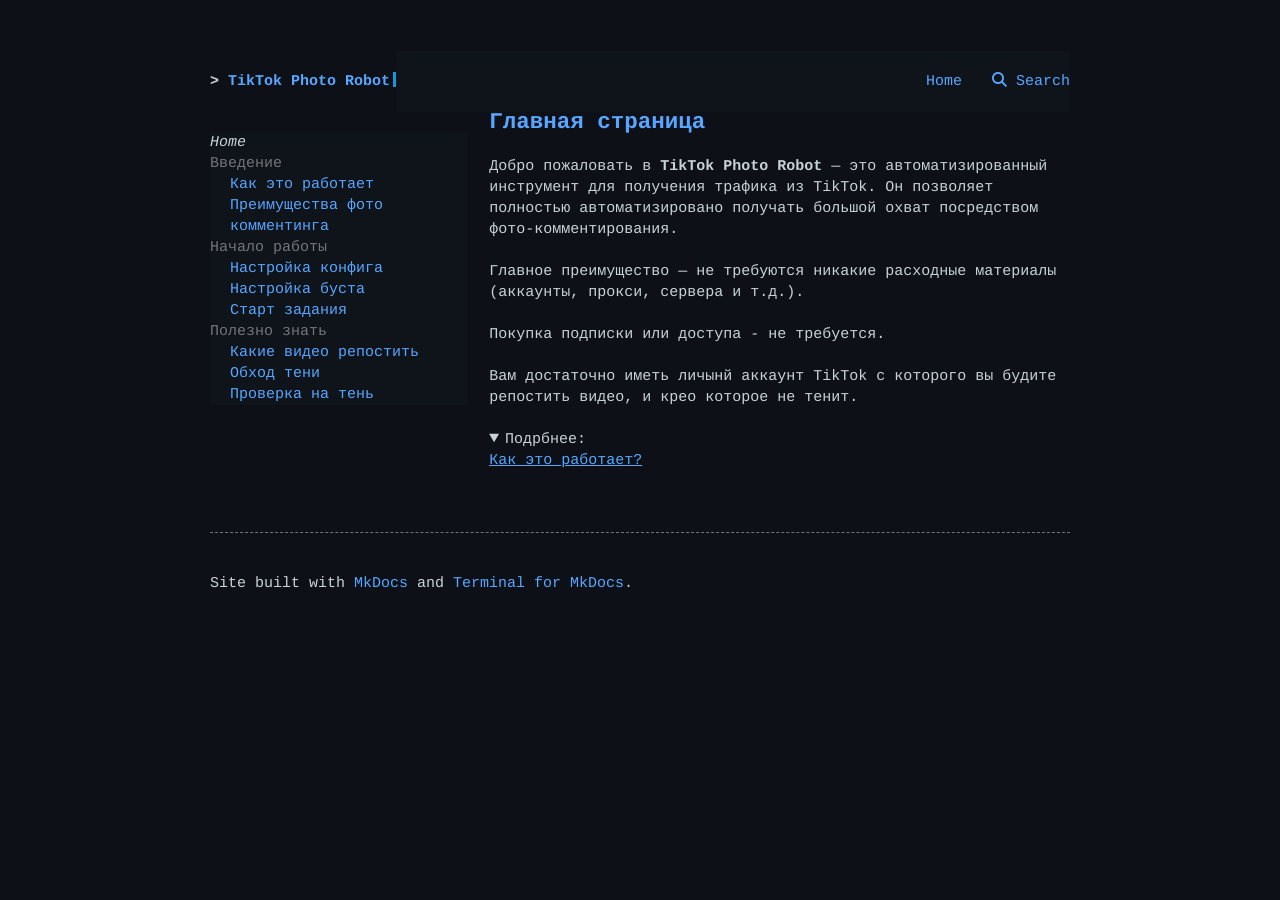
==== index.html @ ccb89d42 "Deployed  with MkDocs version: 1.6.1" ====
<!DOCTYPE html>
<html lang="en">
<head>
    
    <meta charset="UTF-8">
    <meta name="viewport" content="width=device-width, initial-scale=1.0">
    <meta http-equiv="X-UA-Compatible" content="ie=edge">
    <meta name="generator" content="mkdocs-1.6.1, mkdocs-terminal-4.8.0">
    
    <meta name="description" content="Документация по автоматизации публикации фото в TikTok"> 
     
    <link rel="icon" type="image/png" sizes="192x192" href="img/android-chrome-192x192.png" />
<link rel="icon" type="image/png" sizes="512x512" href="img/android-chrome-512x512.png" />
<link rel="apple-touch-icon" sizes="180x180" href="img/apple-touch-icon.png" />
<link rel="shortcut icon" type="image/png" sizes="48x48" href="img/favicon.ico" />
<link rel="icon" type="image/png" sizes="16x16" href="img/favicon-16x16.png" />
<link rel="icon" type="image/png" sizes="32x32" href="img/favicon-32x32.png" />


    
 
<title>Home - TikTok Photo Robot</title>


<link href="css/fontawesome/css/fontawesome.min.css" rel="stylesheet">
<link href="css/fontawesome/css/solid.min.css" rel="stylesheet">
<link href="css/normalize.css" rel="stylesheet">
<link href="css/terminal.css" rel="stylesheet">
<link href="css/theme.css" rel="stylesheet">
<link href="css/theme.tile_grid.css" rel="stylesheet">
<link href="css/theme.footer.css" rel="stylesheet">
<!-- default color palette -->
<link href="css/palettes/default.css" rel="stylesheet">

<!-- page layout -->
<style>
/* initially set page layout to a one column grid */
.terminal-mkdocs-main-grid {
    display: grid;
    grid-column-gap: 1.4em;
    grid-template-columns: auto;
    grid-template-rows: auto;
}

/*  
*   when side navigation is not hidden, use a two column grid.  
*   if the screen is too narrow, fall back to the initial one column grid layout.
*   in this case the main content will be placed under the navigation panel. 
*/
@media only screen and (min-width: 70em) {
    .terminal-mkdocs-main-grid {
        grid-template-columns: 4fr 9fr;
    }
}</style>



    
    <link href="css/terminal-dark.css" rel="stylesheet">  
    
    

    
    <!-- search css support -->
<link href="css/search/bootstrap-modal.css" rel="stylesheet">
<!-- search scripts -->
<script>
    var base_url = ".",
    shortcuts = "{}";
</script>
<script src="js/jquery/jquery-1.10.1.min.js" defer></script>
<script src="js/bootstrap/bootstrap.min.js" defer></script>
<script src="js/mkdocs/base.js" defer></script>
    
    
    
    
    <script src="search/main.js"></script>
    

    
</head>

<body class="terminal"><div class="container">
    <div class="terminal-nav">
        <header class="terminal-logo">
            <div id="mkdocs-terminal-site-name" class="logo terminal-prompt"><a href="/" class="no-style">TikTok Photo Robot</a></div>
        </header>
        
        <nav class="terminal-menu">
            
            <ul vocab="https://schema.org/" typeof="BreadcrumbList">
                
                
                <li property="itemListElement" typeof="ListItem">
                    <a href="." class="menu-item active" property="item" typeof="WebPage">
                        <span property="name">Home</span>
                    </a>
                    <meta property="position" content="0">
                </li>
                
                
                
                
                
                
                
                    
                    


<li property="itemListElement" typeof="ListItem">
    <a href="#" class="menu-item" data-toggle="modal" data-target="#mkdocs_search_modal" property="item" typeof="SearchAction">
        <i aria-hidden="true" class="fa fa-search"></i> <span property="name">Search</span>
    </a>
    <meta property="position" content="1">
</li>
                    
            </ul>
            
        </nav>
    </div>
</div>
        
    <div class="container">
        <div class="terminal-mkdocs-main-grid"><aside id="terminal-mkdocs-side-panel"><nav>
    <ul class="terminal-mkdocs-side-nav-items">
        
          <li class="terminal-mkdocs-side-nav-li">
    
    
    
        
        <span class="terminal-mkdocs-side-nav-item--active">Home</span>
    
    
    
       </li>
        
          <li class="terminal-mkdocs-side-nav-li">
    
        
        
        
            
    
        
        
            
            
            <span class="
        
    terminal-mkdocs-side-nav-item terminal-mkdocs-side-nav-section-no-index">Введение</span>
        
    
    
        
        
            <ul class="terminal-mkdocs-side-nav-li-ul">
        
            
            
             
                <li class="terminal-mkdocs-side-nav-li-ul-li">
    
        
        
            <a class="terminal-mkdocs-side-nav-item" href="%D0%B2%D0%B2%D0%B5%D0%B4%D0%B5%D0%BD%D0%B8%D0%B5/%D0%9A%D0%B0%D0%BA%20%D1%8D%D1%82%D0%BE%20%D1%80%D0%B0%D0%B1%D0%BE%D1%82%D0%B0%D0%B5%D1%82/">Как это работает</a>
        
    
    </li>
            
        
            
            
             
                <li class="terminal-mkdocs-side-nav-li-ul-li">
    
        
        
            <a class="terminal-mkdocs-side-nav-item" href="%D0%B2%D0%B2%D0%B5%D0%B4%D0%B5%D0%BD%D0%B8%D0%B5/%D0%BF%D1%80%D0%B5%D0%B8%D0%BC%D1%83%D1%89%D0%B5%D1%81%D1%82%D0%B2%D0%B0%20%D1%84%D0%BE%D1%82%D0%BE-%D0%BA%D0%BE%D0%BC%D0%BC%D0%B5%D0%BD%D1%82%D0%B8%D0%BD%D0%B3%D0%B0/">Преимущества фото комментинга</a>
        
    
    </li>
            
            
    </ul>
        
    
       </li>
        
          <li class="terminal-mkdocs-side-nav-li">
    
        
        
        
            
    
        
        
            
            
            <span class="
        
    terminal-mkdocs-side-nav-item terminal-mkdocs-side-nav-section-no-index">Начало работы</span>
        
    
    
        
        
            <ul class="terminal-mkdocs-side-nav-li-ul">
        
            
            
             
                <li class="terminal-mkdocs-side-nav-li-ul-li">
    
        
        
            <a class="terminal-mkdocs-side-nav-item" href="%D0%BD%D0%B0%D1%87%D0%B0%D0%BB%D0%BE%20%D1%80%D0%B0%D0%B1%D0%BE%D1%82%D1%8B/%D0%9D%D0%B0%D1%81%D1%82%D1%80%D0%BE%D0%B9%D0%BA%D0%B0%20%D0%BA%D0%BE%D0%BD%D1%84%D0%B8%D0%B3%D0%B0/">Настройка конфига</a>
        
    
    </li>
            
        
            
            
             
                <li class="terminal-mkdocs-side-nav-li-ul-li">
    
        
        
            <a class="terminal-mkdocs-side-nav-item" href="%D0%BD%D0%B0%D1%87%D0%B0%D0%BB%D0%BE%20%D1%80%D0%B0%D0%B1%D0%BE%D1%82%D1%8B/%D0%BD%D0%B0%D1%81%D1%82%D1%80%D0%BE%D0%B9%D0%BA%D0%B0%20%D0%B1%D1%83%D1%81%D1%82%D0%B0/">Настройка буста</a>
        
    
    </li>
            
        
            
            
             
                <li class="terminal-mkdocs-side-nav-li-ul-li">
    
        
        
            <a class="terminal-mkdocs-side-nav-item" href="%D0%BD%D0%B0%D1%87%D0%B0%D0%BB%D0%BE%20%D1%80%D0%B0%D0%B1%D0%BE%D1%82%D1%8B/%D1%81%D1%82%D0%B0%D1%80%D1%82%20%D0%B7%D0%B0%D0%B4%D0%B0%D0%BD%D0%B8%D1%8F/">Старт задания</a>
        
    
    </li>
            
            
    </ul>
        
    
       </li>
        
          <li class="terminal-mkdocs-side-nav-li">
    
        
        
        
            
    
        
        
            
            
            <span class="
        
    terminal-mkdocs-side-nav-item terminal-mkdocs-side-nav-section-no-index">Полезно знать</span>
        
    
    
        
        
            <ul class="terminal-mkdocs-side-nav-li-ul">
        
            
            
             
                <li class="terminal-mkdocs-side-nav-li-ul-li">
    
        
        
            <a class="terminal-mkdocs-side-nav-item" href="%D0%BF%D0%BE%D0%BB%D0%B5%D0%B7%D0%BD%D0%BE%20%D0%B7%D0%BD%D0%B0%D1%82%D1%8C/%D0%BA%D0%B0%D0%BA%D0%B8%D0%B5%20%D0%B2%D0%B8%D0%B4%D0%B5%D0%BE%20%D1%80%D0%B5%D0%BF%D0%BE%D1%81%D1%82%D0%B8%D1%82%D1%8C/">Какие видео репостить</a>
        
    
    </li>
            
        
            
            
             
                <li class="terminal-mkdocs-side-nav-li-ul-li">
    
        
        
            <a class="terminal-mkdocs-side-nav-item" href="%D0%BF%D0%BE%D0%BB%D0%B5%D0%B7%D0%BD%D0%BE%20%D0%B7%D0%BD%D0%B0%D1%82%D1%8C/%D0%BE%D0%B1%D1%85%D0%BE%D0%B4%20%D1%82%D0%B5%D0%BD%D0%B8/">Обход тени</a>
        
    
    </li>
            
        
            
            
             
                <li class="terminal-mkdocs-side-nav-li-ul-li">
    
        
        
            <a class="terminal-mkdocs-side-nav-item" href="%D0%BF%D0%BE%D0%BB%D0%B5%D0%B7%D0%BD%D0%BE%20%D0%B7%D0%BD%D0%B0%D1%82%D1%8C/%D0%BF%D1%80%D0%BE%D0%B2%D0%B5%D1%80%D0%BA%D0%B0%20%D0%BD%D0%B0%20%D1%82%D0%B5%D0%BD%D1%8C/">Проверка на тень</a>
        
    
    </li>
            
            
    </ul>
        
    
       </li>
        
    </ul>
</nav>
</aside>
            <main id="terminal-mkdocs-main-content">
<section id="mkdocs-terminal-content">
    <p><span style="font-size: 1.5em; font-weight: bold; color: #58a6ff;">Главная страница</span></p>
<p>Добро пожаловать в <strong>TikTok Photo Robot</strong> — это автоматизированный инструмент для получения трафика из TikTok. Он позволяет полностью автоматизировано получать большой охват посредством фото‑комментирования.</p>
<p>Главное преимущество — не требуются никакие расходные материалы (аккаунты, прокси, сервера и т.д.).</p>
<p>Покупка подписки или доступа - не требуется.</p>
<p>Вам достаточно иметь личынй аккаунт TikTok с которого вы будите репостить видео, и крео которое не тенит.</p>
<details class="note" open="open">
<summary>Подрбнее:</summary>
<p><a href="http://127.0.0.1:8000/%D0%B2%D0%B2%D0%B5%D0%B4%D0%B5%D0%BD%D0%B8%D0%B5/%D0%9A%D0%B0%D0%BA%20%D1%8D%D1%82%D0%BE%20%D1%80%D0%B0%D0%B1%D0%BE%D1%82%D0%B0%D0%B5%D1%82/">Как это работает?</a></p>
</details>
</section>

            </main>
        </div>
        <hr><footer>
    <div class="terminal-mkdocs-footer-grid">
        <div id="terminal-mkdocs-footer-copyright-info">
             Site built with <a href="http://www.mkdocs.org">MkDocs</a> and <a href="https://github.com/ntno/mkdocs-terminal">Terminal for MkDocs</a>.
        </div>
    </div>
</footer>
    </div>

    
    <div class="modal" id="mkdocs_search_modal" tabindex="-1" role="alertdialog" aria-modal="true" aria-labelledby="searchModalLabel">
    <div class="modal-dialog modal-lg" role="search">
        <div class="modal-content">
            <div class="modal-header">
                <h5 class="modal-title" id="searchModalLabel">Search</h5>
                <button type="button" class="close btn btn-default btn-ghost" data-dismiss="modal" aria-label="Close">x</button>
            </div>
            <div class="modal-body">
                <p id="searchInputLabel">Type to start searching</p>
                <form>
                    <div class="form-group">
                        <input type="search" class="form-control" aria-labelledby="searchInputLabel" placeholder="" id="mkdocs-search-query" title="Please enter search terms here">
                    </div>
                </form>
                <div id="mkdocs-search-results" data-no-results-text="No document matches found"></div>
            </div>
            <div class="modal-footer">
            </div>
        </div>
    </div>
</div>
    
    
</body>

</html>
---- css/fontawesome/css/solid.min.css ----
/*!
 * Font Awesome Free 6.2.1 by @fontawesome - https://fontawesome.com
 * License - https://fontawesome.com/license/free (Icons: CC BY 4.0, Fonts: SIL OFL 1.1, Code: MIT License)
 * Copyright 2022 Fonticons, Inc.
 */
:host,:root{--fa-style-family-classic:"Font Awesome 6 Free";--fa-font-solid:normal 900 1em/1 "Font Awesome 6 Free"}@font-face{font-family:"Font Awesome 6 Free";font-style:normal;font-weight:900;font-display:block;src:url(../webfonts/fa-solid-900.woff2) format("woff2"),url(../webfonts/fa-solid-900.ttf) format("truetype")}.fa-solid,.fas{font-weight:900}
---- css/terminal.css ----
/*! terminal.css 0.7.5 | MIT License | github.com/Gioni06/terminal.css */

:root {
    --global-font-size: 15px;
    --global-line-height: 1.4em;
    --global-space: 10px;
    --font-stack: "Menlo", "Monaco", "Lucida Console", "Liberation Mono", "DejaVu Sans Mono", "Bitstream Vera Sans Mono", "Courier New", serif;
    --mono-font-stack: "Menlo", "Monaco", "Lucida Console", "Liberation Mono", "DejaVu Sans Mono", "Bitstream Vera Sans Mono", "Courier New", serif;
    --background-color: #fff;
    --page-width: 60em;
    --font-color: #151515;
    --invert-font-color: #fff;
    --primary-color: #1a95e0;
    --secondary-color: #727578;
    --error-color: #d20962;
    --progress-bar-background: #727578;
    --progress-bar-fill: #151515;
    --code-bg-color: #e8eff2;
    --code-font-color: var(--font-color);
    --input-style: solid;
    --display-h1-decoration: none;
    --block-background-color: var(--background-color);
}

* {
    box-sizing: border-box;
    text-rendering: geometricprecision;
}

*::selection {
    background: var(--primary-color);
    color: var(--invert-font-color);
}

body {
    font-size: var(--global-font-size);
    color: var(--font-color);
    line-height: var(--global-line-height);
    margin: 0;
    font-family: var(--font-stack);
    word-wrap: break-word;
    background-color: var(--background-color);
}

h1,
h2,
h3,
h4,
h5,
h6,
.logo {
    line-height: var(--global-line-height);
}

a {
    cursor: pointer;
    color: var(--primary-color);
    text-decoration: none;
}

a:hover {
    background-color: var(--primary-color);
    color: var(--invert-font-color);
}

em {
    font-size: var(--global-font-size);
    font-style: italic;
    font-family: var(--font-stack);
    color: var(--font-color);
}

blockquote,
code,
em,
strong {
    line-height: var(--global-line-height);
}

blockquote,
code,
footer,
h1,
h2,
h3,
h4,
h5,
h6,
header,
li,
ol,
p,
section,
ul,
.logo {
    float: none;
    margin: 0;
    padding: 0;
}

blockquote,
h1,
ol,
p,
ul,
.logo {
    margin-top: calc(var(--global-space) * 2);
    margin-bottom: calc(var(--global-space) * 2);
}

h1,
.logo {
    position: relative;
    padding: calc(var(--global-space) * 2) 0 calc(var(--global-space) * 2);
    margin: 0;
    overflow: hidden;
    font-weight: 600;
}

h1::after {
    content: "====================================================================================================";
    position: absolute;
    bottom: 5px;
    left: 0;
    display: var(--display-h1-decoration);
}

h1+*,
.logo+* {
    margin-top: 0;
}

h2,
h3,
h4,
h5,
h6 {
    position: relative;
    margin-bottom: var(--global-line-height);
    font-weight: 600;
}

blockquote {
    position: relative;
    padding-left: calc(var(--global-space) * 2);
    overflow: hidden;
}

blockquote::after {
    content: ">\A>\A>\A>\A>\A>\A>\A>\A>\A>\A>\A>\A>\A>\A>\A>\A>\A>\A>\A>\A>\A>\A>\A>\A>\A>\A>\A>\A>\A>\A>\A>\A>\A>\A>\A>\A>\A>\A>\A>\A>\A>\A>\A>\A>\A>\A>\A>\A>\A>\A>\A>\A>\A>\A>\A>\A>\A>\A>\A>\A>\A>\A>\A>\A>\A>\A>\A>\A>\A>\A>\A>\A>\A>\A>\A>\A>\A>\A>\A>\A>\A>\A>\A>\A>\A>\A>\A>\A>\A>\A>\A>\A>\A>\A>\A>\A>\A>\A>\A>";
    white-space: pre;
    position: absolute;
    top: 0;
    left: 0;
    line-height: var(--global-line-height);
    color: #9ca2ab;
}

blockquote>*:last-child {
    margin-bottom: 0;
}

code {
    font-weight: inherit;
    background-color: var(--code-bg-color);
    font-family: var(--mono-font-stack);
}

code::after,
code::before {
    content: "`";
    display: inline;
}

pre code::after,
pre code::before {
    content: "";
}

pre {
    display: block;
    word-break: break-all;
    word-wrap: break-word;
    color: var(--secondary-color);
    background-color: var(--block-background-color);
    border: 1px solid var(--secondary-color);
    padding: var(--global-space);
    white-space: pre-wrap;
    white-space: -moz-pre-wrap;
    white-space: -o-pre-wrap;
}

pre code {
    overflow-x: scroll;
    padding: 0;
    margin: 0;
    display: inline-block;
    min-width: 100%;
    font-family: var(--mono-font-stack);
    background-color: var(--block-background-color);
}

.terminal blockquote,
.terminal h1,
.terminal h2,
.terminal h3,
.terminal h4,
.terminal h5,
.terminal h6,
.terminal strong,
.terminal .logo {
    font-size: var(--global-font-size);
    font-style: normal;
    font-family: var(--font-stack);
}

.terminal code {
    font-size: var(--global-font-size);
    font-style: normal;
}

.terminal-prompt {
    position: relative;
    white-space: nowrap;
}

.terminal-prompt::before {
    content: "> ";
}

.terminal-prompt::after {
    content: "";
    animation: cursor 800ms infinite;
    background: var(--primary-color);
    border-radius: 0;
    display: inline-block;
    height: 1em;
    margin-left: 0.2em;
    width: 3px;
    bottom: -2px;
    position: relative;
}

@keyframes cursor {
    0% {
        opacity: 0;
    }
    50% {
        opacity: 1;
    }
    100% {
        opacity: 0;
    }
}

@keyframes cursor {
    0% {
        opacity: 0;
    }
    50% {
        opacity: 1;
    }
    100% {
        opacity: 0;
    }
}

li,
li>ul>li {
    position: relative;
    display: block;
    padding-left: calc(var(--global-space) * 2);
}

nav>ul>li {
    padding-left: 0;
}

li::after {
    position: absolute;
    top: 0;
    left: 0;
}

ul>li::after {
    content: "-";
}

nav ul>li::after {
    content: "";
}

ol li::before {
    content: counters(item, ".") ". ";
    counter-increment: item;
}

ol ol li::before {
    content: counters(item, ".") " ";
    counter-increment: item;
}

.terminal-menu li::after,
.terminal-menu li::before {
    display: none;
}

ol {
    counter-reset: item;
}

ol li:nth-child(n+10)::after {
    left: -7px;
}

ol ol {
    margin-top: 0;
    margin-bottom: 0;
}

.terminal-menu {
    width: 100%;
}

.terminal-nav {
    display: flex;
    flex-direction: column;
    align-items: flex-start;
}

ul ul {
    margin-top: 0;
    margin-bottom: 0;
}

.terminal-menu ul {
    list-style-type: none;
    padding: 0 !important;
    display: flex;
    flex-direction: column;
    width: 100%;
    flex-grow: 1;
    font-size: var(--global-font-size);
    margin-top: 0;
}

.terminal-menu li {
    display: flex;
    margin: 0 0 0.5em;
    padding: 0;
}

ol.terminal-toc li {
    border-bottom: 1px dotted var(--secondary-color);
    padding: 0;
    margin-bottom: 15px;
}

.terminal-menu li:last-child {
    margin-bottom: 0;
}

ol.terminal-toc li a {
    margin: 4px 4px 4px 0;
    background: var(--background-color);
    position: relative;
    top: 6px;
    text-align: left;
    padding-right: 4px;
}

.terminal-menu li a:not(.btn) {
    text-decoration: none;
    display: block;
    width: 100%;
    border: none;
    color: var(--secondary-color);
}

.terminal-menu li a.active {
    color: var(--font-color);
}

.terminal-menu li a:hover {
    background: none;
    color: inherit;
}

ol.terminal-toc li::before {
    content: counters(item, ".") ". ";
    counter-increment: item;
    position: absolute;
    right: 0;
    background: var(--background-color);
    padding: 4px 0 4px 4px;
    bottom: -8px;
}

ol.terminal-toc li a:hover {
    background: var(--primary-color);
    color: var(--invert-font-color);
}

hr {
    position: relative;
    overflow: hidden;
    margin: calc(var(--global-space) * 4) 0;
    border: 0;
    border-bottom: 1px dashed var(--secondary-color);
}

p {
    margin: 0 0 var(--global-line-height);
}

.container {
    max-width: var(--page-width);
}

.container,
.container-fluid {
    margin: 0 auto;
    padding: 0 calc(var(--global-space) * 2);
}

img {
    max-width: 100%;
}

.progress-bar {
    height: 8px;
    background-color: var(--progress-bar-background);
    margin: 12px 0;
}

.progress-bar.progress-bar-show-percent {
    margin-top: 38px;
}

.progress-bar-filled {
    background-color: var(--progress-bar-fill);
    height: 100%;
    transition: width 0.3s ease;
    position: relative;
    width: 0;
}

.progress-bar-filled::before {
    content: "";
    border: 6px solid transparent;
    border-top-color: var(--progress-bar-fill);
    position: absolute;
    top: -6px;
    right: -6px;
}

.progress-bar-filled::after {
    color: var(--progress-bar-fill);
    content: attr(data-filled);
    display: block;
    font-size: 12px;
    white-space: nowrap;
    position: absolute;
    border: 6px solid transparent;
    top: -32px;
    right: 0;
    transform: translateX(50%);
}

.progress-bar-no-arrow>.progress-bar-filled::before,
.progress-bar-no-arrow>.progress-bar-filled::after {
    content: "";
    display: none;
    visibility: hidden;
    opacity: 0;
}

table {
    width: 100%;
    border-collapse: collapse;
    margin: var(--global-line-height) 0;
    color: var(--font-color);
    font-size: var(--global-font-size);
}

table td,
table th {
    vertical-align: top;
    border: 1px solid var(--font-color);
    line-height: var(--global-line-height);
    padding: calc(var(--global-space) / 2);
    font-size: 1em;
}

table thead tr th {
    font-size: 1em;
    vertical-align: middle;
    font-weight: 700;
}

table tfoot tr th {
    font-weight: 500;
}

table caption {
    font-size: 1em;
    margin: 0 0 1em;
}

.form {
    width: 100%;
}

fieldset {
    border: 1px solid var(--font-color);
    padding: 1em;
}

label {
    font-size: 1em;
    color: var(--font-color);
}

input[type="email"],
input[type="text"],
input[type="number"],
input[type="password"],
input[type="search"],
input[type="date"],
input[type="time"] {
    border: 1px var(--input-style) var(--font-color);
    width: 100%;
    padding: 0.7em 0.5em;
    font-size: 1em;
    font-family: var(--font-stack);
    /* stylelint-disable */
    -webkit-appearance: none;
    -moz-appearance: none;
    /* stylelint-enable */
    appearance: none;
    border-radius: 0;
}

input[type="email"]:active,
input[type="text"]:active,
input[type="number"]:active,
input[type="password"]:active,
input[type="search"]:active,
input[type="date"]:active,
input[type="time"]:active,
input[type="email"]:focus,
input[type="text"]:focus,
input[type="number"]:focus,
input[type="password"]:focus,
input[type="search"]:focus,
input[type="date"]:focus,
input[type="time"]:focus {
    outline: none;
    /* stylelint-disable */
    -webkit-appearance: none;
    -moz-appearance: none;
    /* stylelint-enable */
    appearance: none;
    border: 1px solid var(--font-color);
}

input[type="text"]:not(:placeholder-shown):invalid,
input[type="email"]:not(:placeholder-shown):invalid,
input[type="password"]:not(:placeholder-shown):invalid,
input[type="search"]:not(:placeholder-shown):invalid,
input[type="number"]:not(:placeholder-shown):invalid,
input[type="date"]:not(:placeholder-shown):invalid,
input[type="time"]:not(:placeholder-shown):invalid {
    border-color: var(--error-color);
}

input,
textarea {
    color: var(--font-color);
    background-color: var(--background-color);
}

input::placeholder,
textarea::placeholder {
    color: var(--secondary-color) !important;
    opacity: 1;
}

textarea {
    height: auto;
    width: 100%;
    resize: none;
    border: 1px var(--input-style) var(--font-color);
    padding: 0.5em;
    font-size: 1em;
    font-family: var(--font-stack);
    appearance: none;
    border-radius: 0;
}

textarea:focus {
    outline: none;
    /* stylelint-disable */
    -webkit-appearance: none;
    -moz-appearance: none;
    /* stylelint-enable */
    appearance: none;
    border: 1px solid var(--font-color);
}

textarea:not(:placeholder-shown):invalid {
    border-color: var(--error-color);
}

select {
    border: 1px var(--input-style) var(--font-color);
    width: 100%;
    padding: .7em .5em;
    font-size: 1em;
    font-family: var(--font-stack);
    color: var(--font-color);
    border-radius: 0;
    /* stylelint-disable */
    -webkit-appearance: none;
    -moz-appearance: none;
    /* stylelint-enable */
    background-color: var(--background-color);
    background-image: url("data:image/svg+xml;utf8,<svg fill='currentColor' height='24' viewBox='0 0 24 24' width='24' xmlns='http://www.w3.org/2000/svg'><path d='M7 10l5 5 5-5z'/><path d='M0 0h24v24H0z' fill='none'/></svg>");
    background-repeat: no-repeat;
    background-position: right .5em bottom .5em;
}

input:-webkit-autofill,
input:-webkit-autofill:hover,
input:-webkit-autofill:focus textarea:-webkit-autofill,
textarea:-webkit-autofill:hover textarea:-webkit-autofill:focus,
select:-webkit-autofill,
select:-webkit-autofill:hover,
select:-webkit-autofill:focus {
    border: 1px solid var(--font-color);
    -webkit-text-fill-color: var(--font-color);
    box-shadow: 0 0 0 1e3pxx var(--invert-font-color) inset;
    transition: background-color 5e3ss ease-in-out 0s;
}

.form-group {
    margin-bottom: var(--global-line-height);
    overflow: auto;
}

.btn {
    border-style: solid;
    border-width: 1px;
    display: inline-flex;
    -ms-flex-align: center;
    align-items: center;
    -ms-flex-pack: center;
    justify-content: center;
    cursor: pointer;
    outline: none;
    padding: 0.65em 2em;
    font-size: 1em;
    font-family: inherit;
    user-select: none;
    position: relative;
    z-index: 1;
}

.btn:active {
    box-shadow: none;
}

.btn.btn-ghost {
    border-color: var(--font-color);
    color: var(--font-color);
    background-color: transparent;
}

.btn.btn-ghost:focus,
.btn.btn-ghost:hover {
    border-color: var(--tertiary-color);
    color: var(--tertiary-color);
    z-index: 2;
}

.btn.btn-ghost:hover {
    background-color: transparent;
}

.btn-block {
    width: 100%;
    display: flex;
}

.btn-default {
    background-color: var(--font-color);
    border-color: var(--invert-font-color);
    color: var(--invert-font-color);
}

.btn-default:hover,
.btn-default:focus:not(.btn-ghost) {
    background-color: var(--secondary-color);
    color: var(--invert-font-color);
}

.btn-default.btn-ghost:focus,
.btn-default.btn-ghost:hover {
    border-color: var(--secondary-color);
    color: var(--secondary-color);
    z-index: 2;
}

.btn-error {
    color: var(--invert-font-color);
    background-color: var(--error-color);
    border: 1px solid var(--error-color);
}

.btn-error:hover,
.btn-error:focus:not(.btn-ghost) {
    background-color: var(--error-color);
    border-color: var(--error-color);
}

.btn-error.btn-ghost {
    border-color: var(--error-color);
    color: var(--error-color);
}

.btn-error.btn-ghost:focus,
.btn-error.btn-ghost:hover {
    border-color: var(--error-color);
    color: var(--error-color);
    z-index: 2;
}

.btn-primary {
    color: var(--invert-font-color);
    background-color: var(--primary-color);
    border: 1px solid var(--primary-color);
}

.btn-primary:hover,
.btn-primary:focus:not(.btn-ghost) {
    background-color: var(--primary-color);
    border-color: var(--primary-color);
}

.btn-primary.btn-ghost {
    border-color: var(--primary-color);
    color: var(--primary-color);
}

.btn-primary.btn-ghost:focus,
.btn-primary.btn-ghost:hover {
    border-color: var(--primary-color);
    color: var(--primary-color);
    z-index: 2;
}

.btn-small {
    padding: 0.5em 1.3em !important;
    font-size: 0.9em !important;
}

.btn-group {
    overflow: auto;
}

.btn-group .btn {
    float: left;
}

.btn-group .btn-ghost:not(:first-child) {
    margin-left: -1px;
}

.terminal-card {
    border: 1px solid var(--secondary-color);
}

.terminal-card>header {
    color: var(--invert-font-color);
    text-align: center;
    background-color: var(--secondary-color);
    padding: 0.5em 0;
}

.terminal-card>div:first-of-type {
    padding: var(--global-space);
}

.terminal-timeline {
    position: relative;
    padding-left: 70px;
}

.terminal-timeline::before {
    content: ' ';
    background: var(--secondary-color);
    display: inline-block;
    position: absolute;
    left: 35px;
    width: 2px;
    height: 100%;
    z-index: 400;
}

.terminal-timeline .terminal-card {
    margin-bottom: 25px;
}

.terminal-timeline .terminal-card::before {
    content: ' ';
    background: var(--invert-font-color);
    border: 2px solid var(--secondary-color);
    display: inline-block;
    position: absolute;
    margin-top: 25px;
    left: 26px;
    width: 15px;
    height: 15px;
    z-index: 400;
}

.terminal-alert {
    color: var(--font-color);
    padding: 1em;
    border: 1px solid var(--font-color);
    margin-bottom: var(--global-space);
}

.terminal-alert-error {
    color: var(--error-color);
    border-color: var(--error-color);
}

.terminal-alert-primary {
    color: var(--primary-color);
    border-color: var(--primary-color);
}


/* stylelint-disable */

@media screen and (min-width: 960px) {
    /* stylelint-enable */
    label {
        display: block;
        width: 100%;
    }
    pre::-webkit-scrollbar {
        height: 3px;
    }
}


/* stylelint-disable */

@media screen and (min-width: 480px) {
    /* stylelint-enable */
    form {
        width: 100%;
    }
}


/* stylelint-disable */

@media screen and (min-width: 30rem) {
    /* stylelint-enable */
    .terminal-nav {
        flex-direction: row;
        align-items: center;
    }
    .terminal-menu ul {
        flex-direction: row;
        place-items: center flex-end;
        justify-content: flex-end;
        margin-top: calc(var(--global-space) * 2);
    }
    .terminal-menu li {
        margin: 0 2em 0 0;
    }
    .terminal-menu li:last-child {
        margin-right: 0;
    }
}

.terminal-media:not(:last-child) {
    margin-bottom: 1.25rem;
}

.terminal-media-left {
    padding-right: var(--global-space);
}

.terminal-media-left,
.terminal-media-right {
    display: table-cell;
    vertical-align: top;
}

.terminal-media-right {
    padding-left: var(--global-space);
}

.terminal-media-body {
    display: table-cell;
    vertical-align: top;
}

.terminal-media-heading {
    font-size: 1em;
    font-weight: 700;
}

.terminal-media-content {
    margin-top: 0.3rem;
}

.terminal-placeholder {
    background-color: var(--secondary-color);
    text-align: center;
    color: var(--font-color);
    font-size: 1rem;
    border: 1px solid var(--secondary-color);
}

figure>img {
    padding: 0;
}

.terminal-avatarholder {
    width: calc(var(--global-space) * 5);
    height: calc(var(--global-space) * 5);
}

.terminal-avatarholder img {
    padding: 0;
}

figure {
    margin: 0;
}

figure>figcaption {
    color: var(--secondary-color);
    text-align: center;
}

.terminal-banner {
    background-color: var(--font-color);
    color: var(--invert-font-color);
    padding: calc(var(--global-space) * 2);
    width: 100%;
    display: flex;
    flex-direction: column;
    gap: 1rem;
}

.terminal-banner>.container {
    max-width: var(--page-width);
}

.terminal-banner>.container,
.terminal-banner>.container-fluid {
    margin: 0 auto;
    padding: 0;
}


/* stylelint-disable */

@media screen and (min-width: 30rem) {
    /* stylelint-enable */
    .terminal-banner {
        flex-direction: row;
    }
}

.hljs {
    display: block;
    overflow-x: auto;
    padding: 0.5em;
    background: var(--block-background-color);
    color: var(--font-color);
}

.hljs-comment,
.hljs-quote {
    color: var(--secondary-color);
}

.hljs-variable {
    color: var(--font-color);
}


/* stylelint-disable */

.hljs-keyword,
.hljs-selector-tag,
.hljs-built_in,
.hljs-name,
.hljs-tag {
    /* stylelint-enable */
    color: var(--primary-color);
}

.hljs-string,
.hljs-title,
.hljs-section,
.hljs-attribute,
.hljs-literal,
.hljs-template-tag,
.hljs-template-variable,
.hljs-type,
.hljs-addition {
    color: var(--secondary-color);
}

.hljs-string {
    color: var(--secondary-color);
}

.hljs-deletion,
.hljs-selector-attr,
.hljs-selector-pseudo,
.hljs-meta {
    color: var(--primary-color);
}

.hljs-doctag {
    color: var(--secondary-color);
}

.hljs-attr {
    color: var(--primary-color);
}

.hljs-symbol,
.hljs-bullet,
.hljs-link {
    color: var(--primary-color);
}

.hljs-emphasis {
    font-style: italic;
}

.hljs-strong {
    font-weight: bold;
}
---- css/theme.css ----
/*! Terminal for MkDocs | MIT License | github.com/ntno/mkdocs-terminal */


/*! terminal.css 0.7.5  | MIT License | github.com/Gioni06/terminal.css */

body {
    padding-top: 50px;
    padding-bottom: 50px;
}


/* underline links in main content (except header anchor links) */

#terminal-mkdocs-main-content a:not(.headerlink) {
    text-decoration: underline;
}


/* do not underline button links */

a.btn {
    text-decoration: none !important;
}

.terminal-mkdocs-side-nav-item--active {
    font-style: italic;
}

.terminal-mkdocs-side-nav-section-no-index {
    color: var(--secondary-color);
}

.terminal-mkdocs-pad-to-match-side-nav {
    padding-top: calc(var(--global-space) * 2);
}

.terminal-mkdocs-thin-border {
    border: solid !important;
    border-color: var(--secondary-color) !important;
    border-width: thin !important;
}

.terminal-mkdocs-macro-error-banner {
    border-style: solid;
    border-width: 1px;
    display: inline-flex;
    align-items: center;
    justify-content: center;
    padding: .65em 2em;
    border-color: var(--error-color);
}

p.terminal-mkdocs-macro-error-banner {
    color: var(--font-color);
}

p.terminal-mkdocs-macro-error-banner>code {
    color: var(--code-font-color);
}


/* set figcaption paragraph text to the secondary color.  this occurs when using markdown inside the figcaption */

figure>figcaption>p {
    color: var(--secondary-color);
}


/* ***************************************************************** */


/* Terminal.css Overrides */


/* ***************************************************************** */


/* don't display backticks on `code` items, just highlight */

code::after,
code::before {
    content: "" !important;
    display: inline;
}


/* use the `code-bg-color` and `code-font-color` for `<code>` blocks */

pre code {
    background-color: var(--code-bg-color);
    color: var(--code-font-color);
}
---- css/theme.tile_grid.css ----
/*! Terminal for MkDocs | MIT License | github.com/ntno/mkdocs-terminal */

.terminal-mkdocs-tile-grid {
    display: grid;
    grid-gap: 1em;
    grid-template-rows: auto;
    grid-template-columns: repeat(auto-fit, minmax(calc(var(--page-width) / 6), 1fr));
}


/* center link text within the tile */

.terminal-mkdocs-tile {
    border: none;
    text-align: center;
}


/* center images within the tile */

.terminal-mkdocs-tile div>figure>img,
.terminal-mkdocs-tile div>figure>a>img {
    display: block;
    margin-left: auto;
    margin-right: auto;
}
---- css/theme.footer.css ----
/* grid for footer */

.terminal-mkdocs-footer-grid {
    display: grid;
    grid-row-gap: 2em;
    grid-column-gap: 2em;
    grid-template-columns: auto;
    grid-template-rows: auto;
}


/* place prev/next links to the right of copyright info when screen is wide enough */

@media only screen and (min-width: 50em) {
    .terminal-mkdocs-footer-grid {
        grid-template-columns: 6fr 3fr;
    }
    #terminal-mkdocs-footer-prev-next {
        text-align: right;
    }
}

#terminal-mkdocs-footer-copyright-info {
    text-align: left;
}
---- css/palettes/default.css ----
/*! terminal.css 0.7.5 | MIT License | github.com/Gioni06/terminal.css */


/* this document is intentionally left empty.  for root configuration, see terminal/css/terminal.css */
---- css/terminal-dark.css ----
:root {
  --bg: #0d1117;
  --bg-soft: #0f141b;
  --fg: #c9d1d9;
  --fg-muted: #8b949e;
  --accent: #58a6ff;
  --code-bg: #161b22;
  --code-fg: #c9d1d9;
  --border: #30363d;
}

body { background: var(--bg) !important; color: var(--fg) !important; }
a { color: var(--accent) !important; }
nav, .md-sidebar, .sidebar, .toc, .md-nav {
  background: var(--bg-soft) !important;
  color: var(--fg) !important;
  border-color: var(--border) !important;
}
pre, code {
  background: var(--code-bg) !important;
  color: var(--code-fg) !important;
  border: 1px solid var(--border) !important;
}

/* Вложенные пункты меню — как подпапки (Terminal theme) */
.sidebar ul ul {
  margin-left: 14px !important;
  padding-left: 10px !important;
  border-left: 1px solid var(--border) !important;
}

.sidebar ul ul li {
  margin-left: 0 !important;
}

.sidebar ul ul li a {
  opacity: 0.9 !important;
  font-size: 0.96em !important;
}
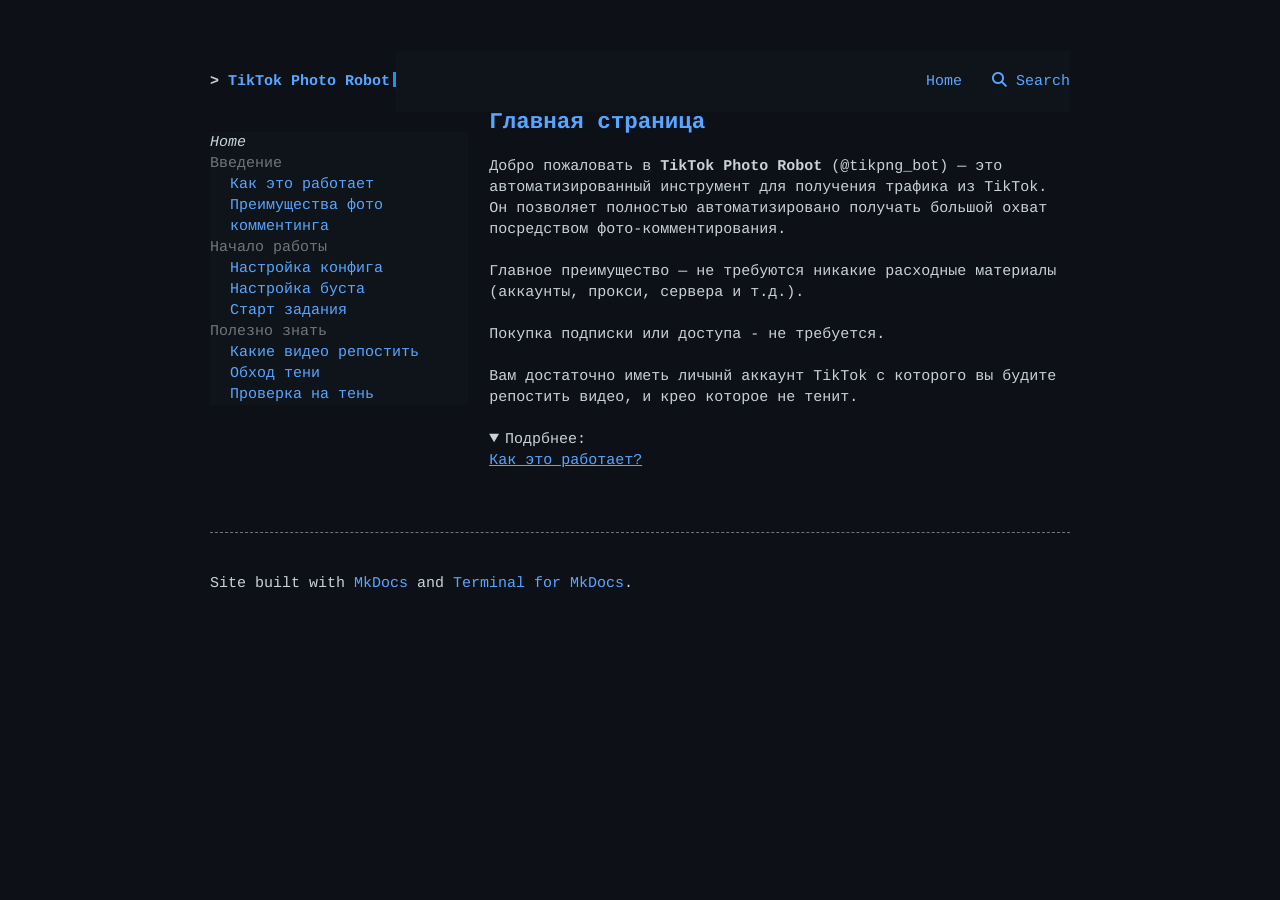
==== commit 3ff16fee: "Deployed  with MkDocs version: 1.6.1" ====
--- a/index.html
+++ b/index.html
@@ -325,13 +325,13 @@
             <main id="terminal-mkdocs-main-content">
 <section id="mkdocs-terminal-content">
     <p><span style="font-size: 1.5em; font-weight: bold; color: #58a6ff;">Главная страница</span></p>
-<p>Добро пожаловать в <strong>TikTok Photo Robot</strong> — это автоматизированный инструмент для получения трафика из TikTok. Он позволяет полностью автоматизировано получать большой охват посредством фото‑комментирования.</p>
+<p>Добро пожаловать в <strong>TikTok Photo Robot</strong> (@tikpng_bot) — это автоматизированный инструмент для получения трафика из TikTok. Он позволяет полностью автоматизировано получать большой охват посредством фото‑комментирования.</p>
 <p>Главное преимущество — не требуются никакие расходные материалы (аккаунты, прокси, сервера и т.д.).</p>
 <p>Покупка подписки или доступа - не требуется.</p>
 <p>Вам достаточно иметь личынй аккаунт TikTok с которого вы будите репостить видео, и крео которое не тенит.</p>
 <details class="note" open="open">
 <summary>Подрбнее:</summary>
-<p><a href="http://127.0.0.1:8000/%D0%B2%D0%B2%D0%B5%D0%B4%D0%B5%D0%BD%D0%B8%D0%B5/%D0%9A%D0%B0%D0%BA%20%D1%8D%D1%82%D0%BE%20%D1%80%D0%B0%D0%B1%D0%BE%D1%82%D0%B0%D0%B5%D1%82/">Как это работает?</a></p>
+<p><a href="https://tiktok-photo-bot.github.io/docs/%D0%B2%D0%B2%D0%B5%D0%B4%D0%B5%D0%BD%D0%B8%D0%B5/%D0%9A%D0%B0%D0%BA%20%D1%8D%D1%82%D0%BE%20%D1%80%D0%B0%D0%B1%D0%BE%D1%82%D0%B0%D0%B5%D1%82/">Как это работает?</a></p>
 </details>
 </section>
 
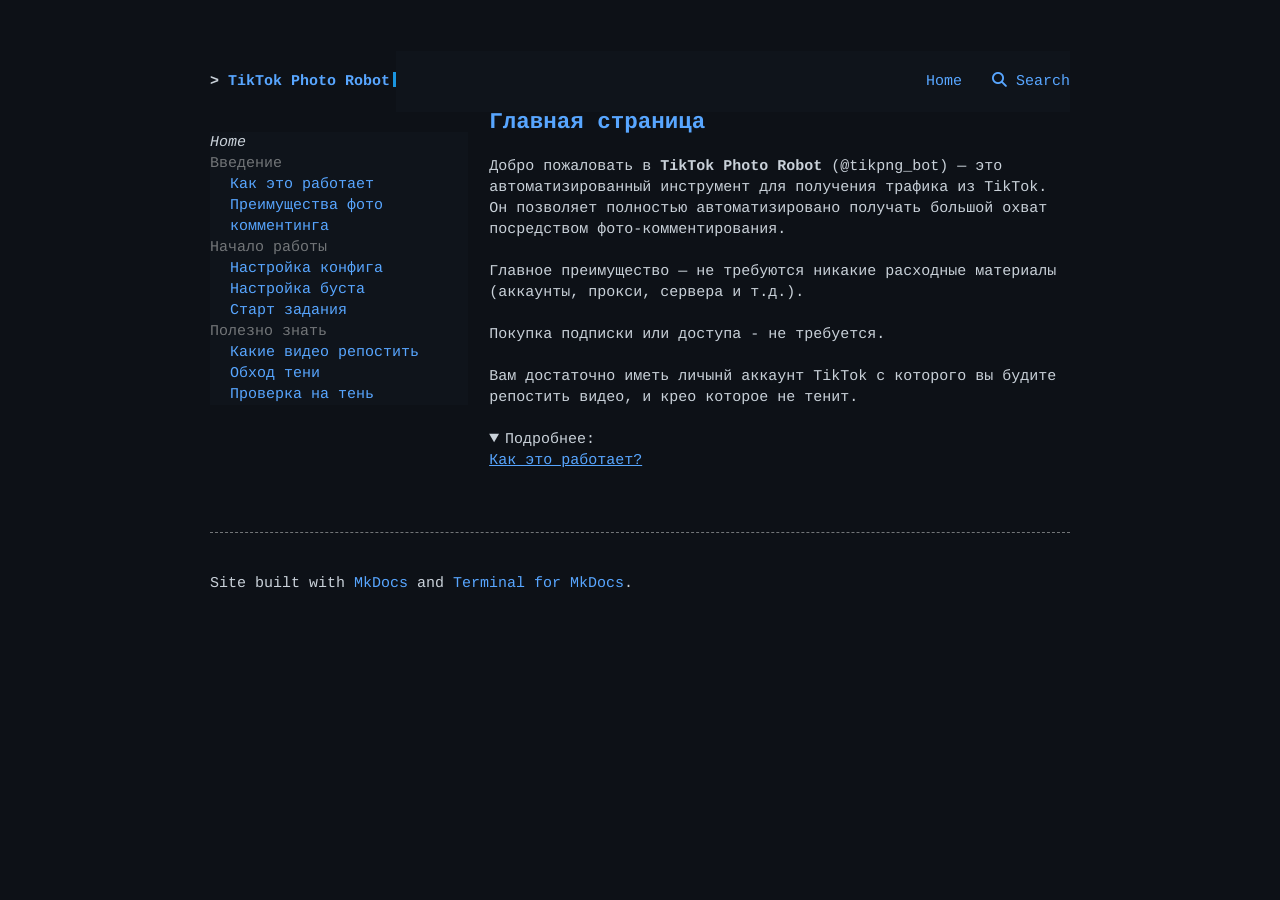
==== commit d9a7c699: "Deployed  with MkDocs version: 1.6.1" ====
--- a/index.html
+++ b/index.html
@@ -330,7 +330,7 @@
 <p>Покупка подписки или доступа - не требуется.</p>
 <p>Вам достаточно иметь личынй аккаунт TikTok с которого вы будите репостить видео, и крео которое не тенит.</p>
 <details class="note" open="open">
-<summary>Подрбнее:</summary>
+<summary>Подробнее:</summary>
 <p><a href="https://tiktok-photo-bot.github.io/docs/%D0%B2%D0%B2%D0%B5%D0%B4%D0%B5%D0%BD%D0%B8%D0%B5/%D0%9A%D0%B0%D0%BA%20%D1%8D%D1%82%D0%BE%20%D1%80%D0%B0%D0%B1%D0%BE%D1%82%D0%B0%D0%B5%D1%82/">Как это работает?</a></p>
 </details>
 </section>
